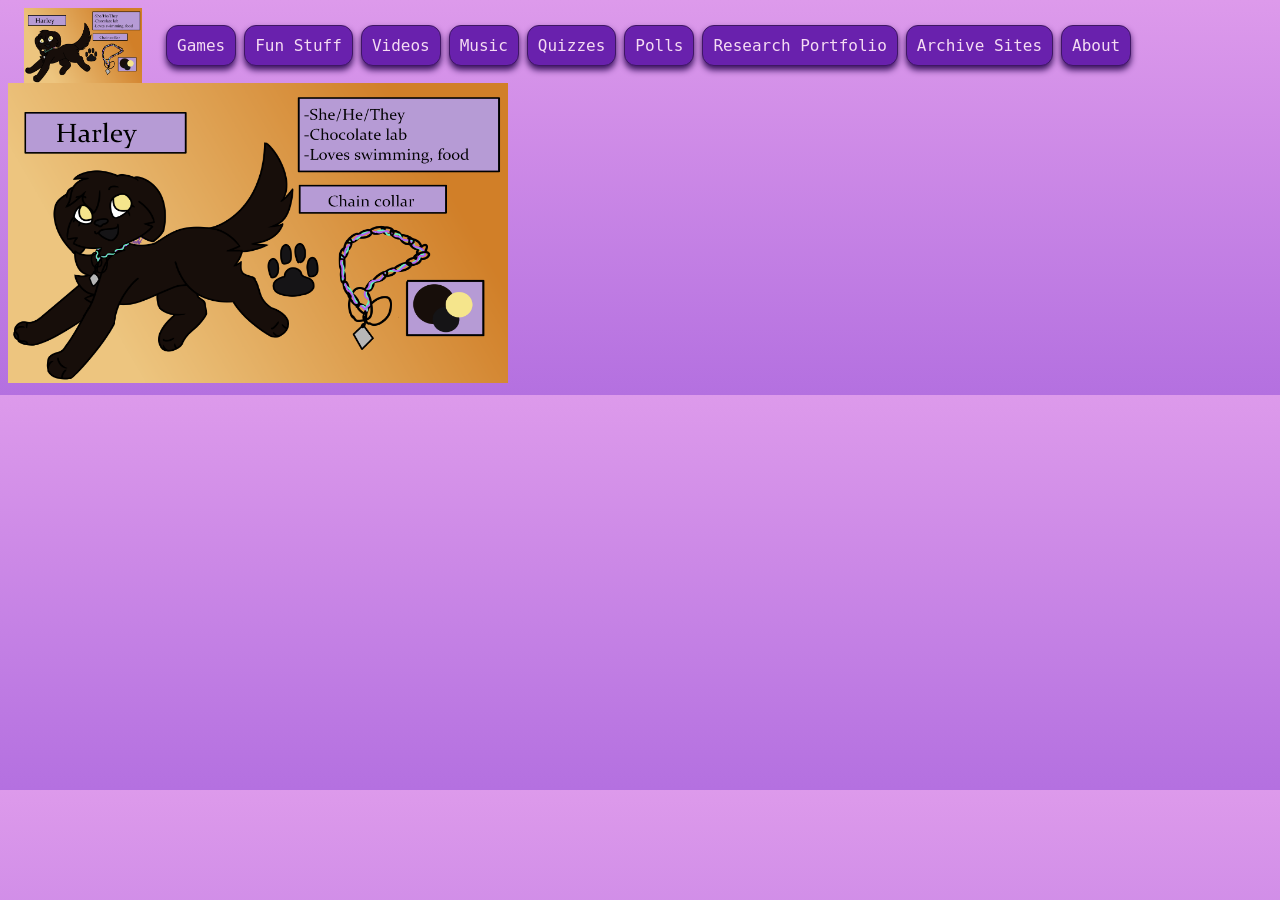
==== home/index.html @ cfca6e5f "fix mobile view" ====
<!DOCTYPE html>
<html lang="en">
<head>
    <meta charset="UTF-8">
    <meta name="viewport" content="width=device-width, initial-scale=1.0">

    <title>Home</title>

    <link rel="stylesheet" href="style.css">
</head>

<body>

    <header>
        <div class="header-container">
        <nav>
            <a href="index.html" class="image-button">
                <img src="har.png" width="150px" height="75px" alt="Home">
            </a>
            <a href="../games/games.html" class="text-button">Games</a>
            <a href="fun.html" class="text-button">Fun Stuff</a>
            <a href="videos.html" class="text-button">Videos</a>
            <a href="music.html" class="text-button">Music</a>
            <a href="quizzes/index.html" class="text-button">Quizzes</a>
            <a href="polls/index.html" class="text-button">Polls</a>
            <a href="research/index.html" class="text-button">Research Portfolio</a>
            <a href="archive.html" class="text-button">Archive Sites</a>
            <a href="about.html" class="text-button">About</a>
        </nav>
        </div>
    </header>

    <main>
        <section id="homepage-animation">
            <!-- Your animated scene will go here -->
             <img src="har.png" width="500" height="300">
        </section>

        
    </main>

   

</body>
</html>
---- home/style.css ----
body {
  background-image: linear-gradient(to bottom, rgb(221, 154, 235), rgb(180, 112, 224));
}


p {
  color: rgb(0, 0, 0);
  margin-left: 20px;
}

.header-container {
  width: 100%;
  overflow-x: auto;
  overflow-y: hidden;
}

.header-container nav {
  display: flex;
  flex-direction: row;
  flex-wrap: nowrap;
  align-items: center;
  gap: 8px;
  width: max-content;
  min-width: 100%;
}

a.text-button {
  flex-shrink: 0;
  display: inline-block;
  border: 1px solid;
  border-radius: 12px;
  border-color: #3f1764;
  background-color: #6921ad;
  padding: 10px;
  text-decoration: none;
  font-size: 16px;
  font-family: "Sans serif", "Tahoma", monospace;
  color: rgb(245, 219, 243);
  box-shadow: 0 4px 6px 0 rgb(57, 17, 95);
}

a.text-button:hover {
  background-color: #5d2591;
  color: rgb(255, 255, 255);
}

a.image-button {
  display: block;
  flex-shrink: 0;
  padding: 0;
  border: none;
  background: none;
  line-height: 0;
}

a.image-button img {
  display: block;
  width: 150px;
  height: 75px;
  object-fit: contain;
}
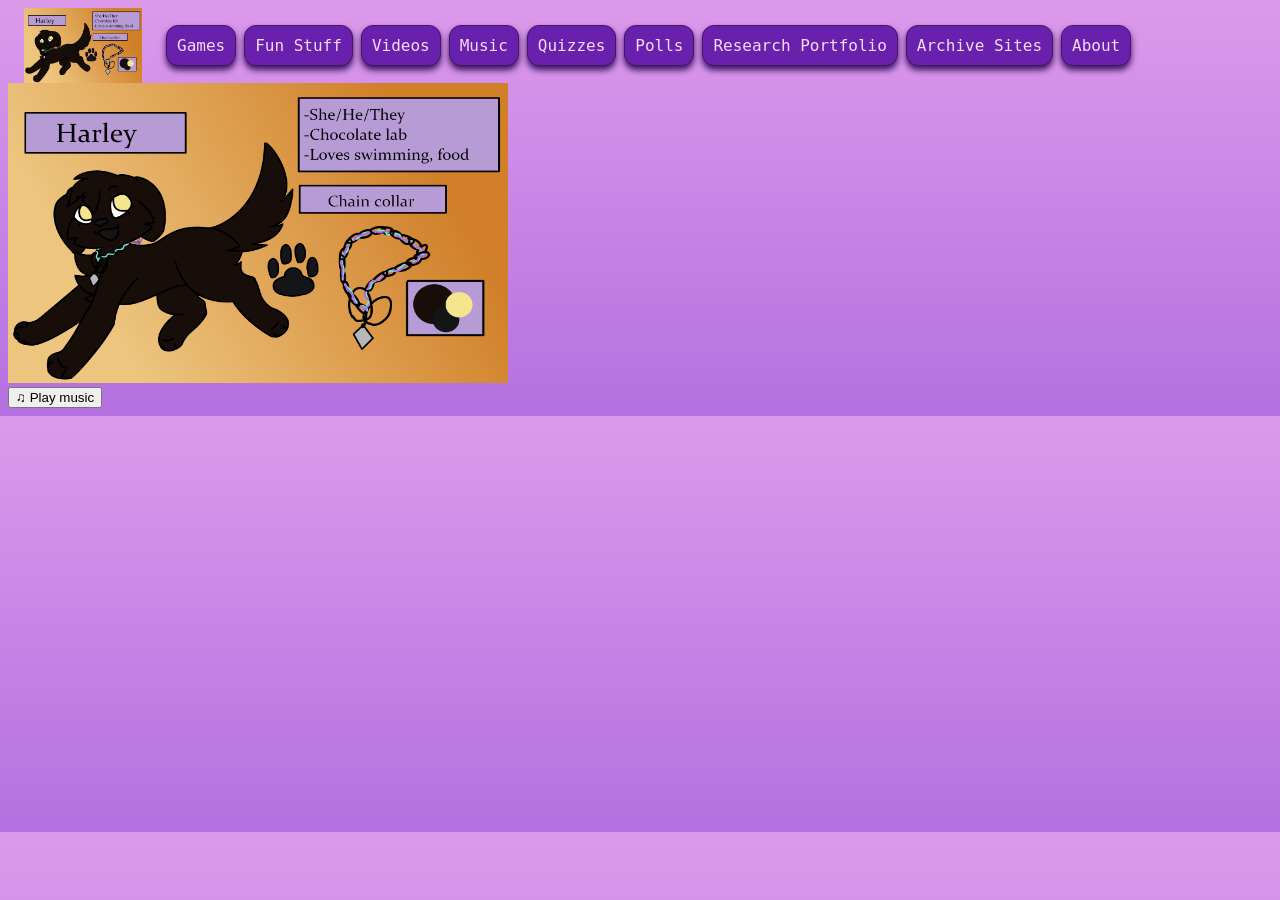
==== commit 4bf439f1: "add audio" ====
--- a/home/index.html
+++ b/home/index.html
@@ -18,28 +18,32 @@
                 <img src="har.png" width="150px" height="75px" alt="Home">
             </a>
             <a href="../games/games.html" class="text-button">Games</a>
-            <a href="fun.html" class="text-button">Fun Stuff</a>
-            <a href="videos.html" class="text-button">Videos</a>
+            <a href="../fun stuff/fun.html" class="text-button">Fun Stuff</a>
+            <a href="../videos/videos.html" class="text-button">Videos</a>
             <a href="music.html" class="text-button">Music</a>
             <a href="quizzes/index.html" class="text-button">Quizzes</a>
             <a href="polls/index.html" class="text-button">Polls</a>
             <a href="research/index.html" class="text-button">Research Portfolio</a>
             <a href="archive.html" class="text-button">Archive Sites</a>
-            <a href="about.html" class="text-button">About</a>
+            <a href="../about/about.html" class="text-button">About</a>
         </nav>
         </div>
     </header>
 
     <main>
         <section id="homepage-animation">
-            <!-- Your animated scene will go here -->
+            
              <img src="har.png" width="500" height="300">
         </section>
 
         
     </main>
+<script src="audiobank.js"></script>
+<audio id="background-music" loop>
+    <source src="lotus.mp3" type="audio/mpeg">
+</audio>
 
-   
+<button id="music-toggle" type="button">♫ Play music</button>
 
 </body>
 </html>
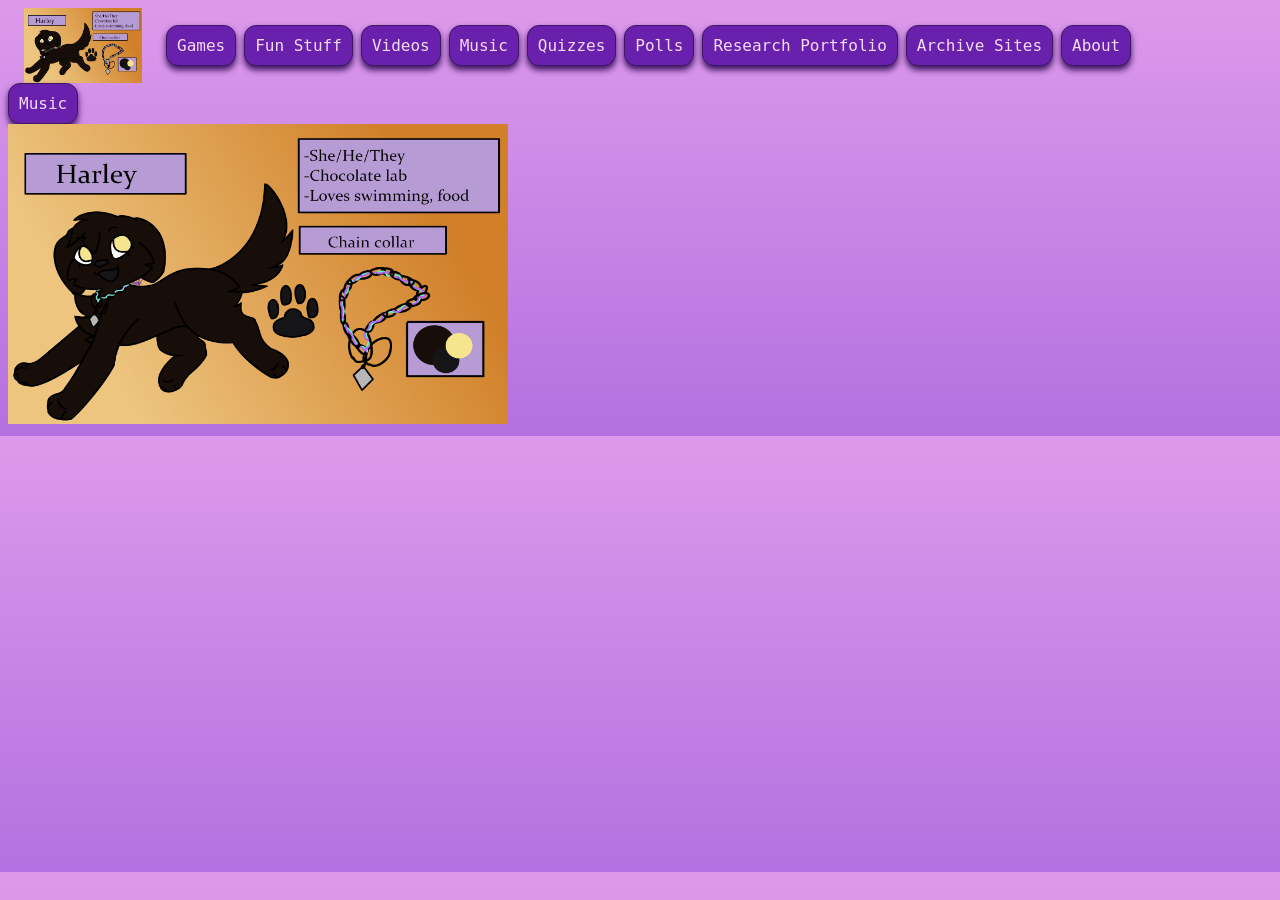
==== commit 68032564: "spread audio" ====
--- a/home/index.html
+++ b/home/index.html
@@ -29,7 +29,8 @@
         </nav>
         </div>
     </header>
-
+    <audio id="background-music" loop><source src="lotus.mp3" type="audio/mpeg"></audio>
+    <button id="music-toggle" type="button">Music</button>
     <main>
         <section id="homepage-animation">
             
@@ -38,12 +39,11 @@
 
         
     </main>
-<script src="audiobank.js"></script>
-<audio id="background-music" loop>
-    <source src="lotus.mp3" type="audio/mpeg">
-</audio>
+        
+    
 
-<button id="music-toggle" type="button">♫ Play music</button>
+<script src="music.js"></script>
+<script src="click.js"></script>
 
 </body>
 </html>
--- a/home/style.css
+++ b/home/style.css
@@ -58,4 +58,23 @@
   width: 150px;
   height: 75px;
   object-fit: contain;
+}
+
+button {
+  font-family: "Sans serif", "Tahoma", monospace;
+  border: 1px solid;
+  border-radius: 12px;
+  border-color: #3f1764;
+  background-color: #6921ad;
+  padding: 10px;
+  text-decoration: none;
+  font-size: 16px;
+  color: rgb(245, 219, 243);
+  box-shadow: 0 4px 6px 0 rgb(57, 17, 95);
+  align-self: center;
+}
+
+button:hover {
+  background-color: #5d2591;
+  color: rgb(255, 255, 255);
 }
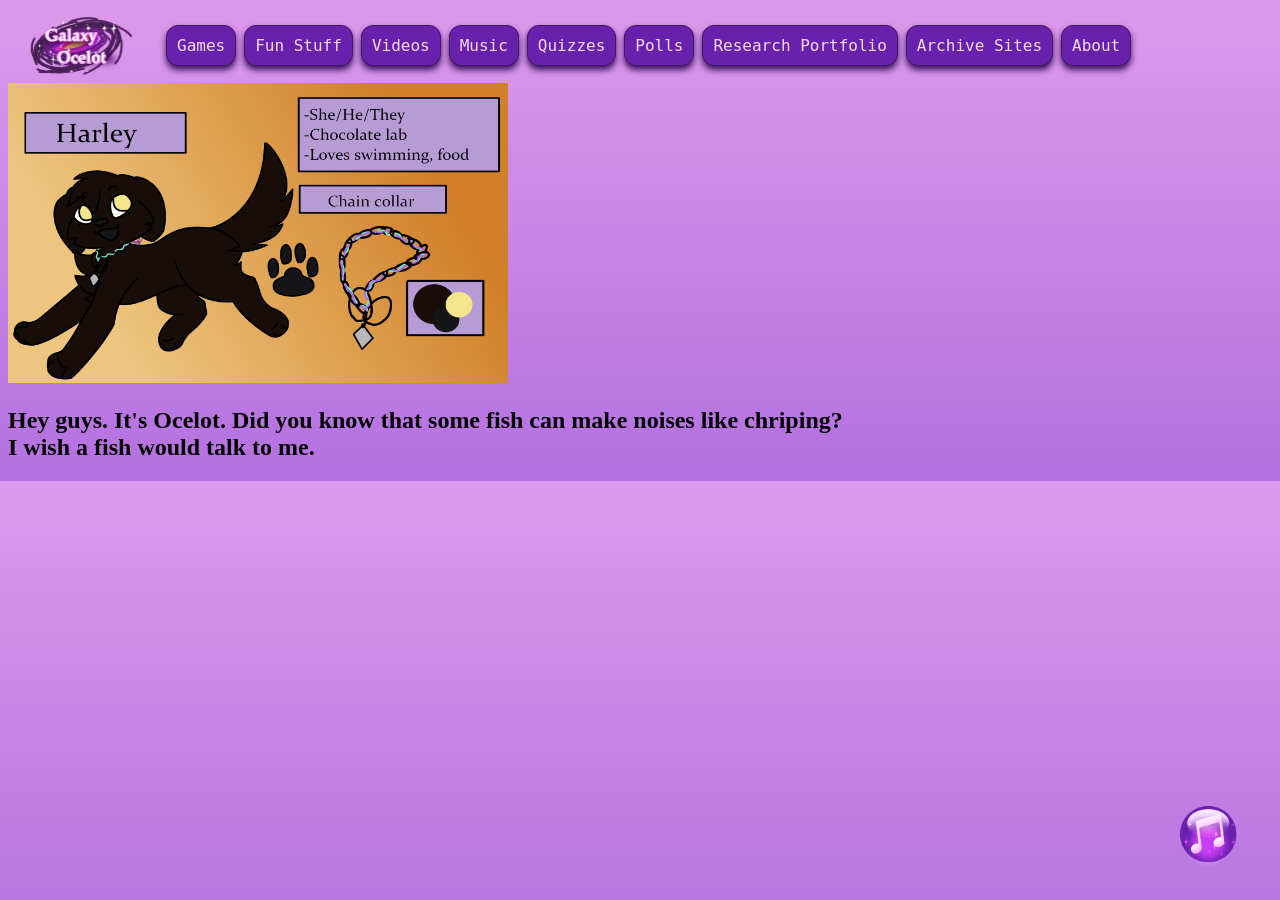
==== commit 75393b41: "Big update 2!" ====
--- a/home/index.html
+++ b/home/index.html
@@ -15,29 +15,32 @@
         <div class="header-container">
         <nav>
             <a href="index.html" class="image-button">
-                <img src="har.png" width="150px" height="75px" alt="Home">
+                <img src="homeicon.png" width="150px" height="75px" alt="Home">
             </a>
             <a href="../games/games.html" class="text-button">Games</a>
             <a href="../fun stuff/fun.html" class="text-button">Fun Stuff</a>
             <a href="../videos/videos.html" class="text-button">Videos</a>
             <a href="music.html" class="text-button">Music</a>
             <a href="quizzes/index.html" class="text-button">Quizzes</a>
-            <a href="polls/index.html" class="text-button">Polls</a>
-            <a href="research/index.html" class="text-button">Research Portfolio</a>
+            <a href="../Polls/index.html" class="text-button">Polls</a>
+            <a href="../Research portfolio/index.html" class="text-button">Research Portfolio</a>
             <a href="archive.html" class="text-button">Archive Sites</a>
             <a href="../about/about.html" class="text-button">About</a>
         </nav>
         </div>
     </header>
     <audio id="background-music" loop><source src="lotus.mp3" type="audio/mpeg"></audio>
-    <button id="music-toggle" type="button">Music</button>
+    <button id="music-toggle" type="button"> <img id="music-icon" src=musicon.png> </button>
     <main>
-        <section id="homepage-animation">
+        <section id="homepage-animation"> 
             
              <img src="har.png" width="500" height="300">
+             <h2>Hey guys. It's Ocelot. Did you know that some fish can make noises like chriping?
+                <br> I wish a fish would talk to me. 
+             </h2>
         </section>
 
-        
+         
     </main>
         
     
--- a/home/style.css
+++ b/home/style.css
@@ -2,7 +2,7 @@
   background-image: linear-gradient(to bottom, rgb(221, 154, 235), rgb(180, 112, 224));
 }
 
-
+ 
 p {
   color: rgb(0, 0, 0);
   margin-left: 20px;
@@ -71,10 +71,35 @@
   font-size: 16px;
   color: rgb(245, 219, 243);
   box-shadow: 0 4px 6px 0 rgb(57, 17, 95);
-  align-self: center;
+  align-items: right;
 }
 
 button:hover {
   background-color: #5d2591;
   color: rgb(255, 255, 255);
-}+} 
+
+#music-toggle {
+    border: none;
+    background: transparent;
+    padding: 0;
+    cursor: pointer;
+    box-shadow: none;
+    position: fixed;
+    bottom: 15px;
+    right: 25px;
+    z-index: 1000;
+}
+
+#music-toggle img {
+    width: 90px;
+    height: 90px;
+    background: transparent;
+    box-shadow: none;
+}
+
+#music-toggle:hover img {
+    filter: brightness(0.9);
+}
+
+
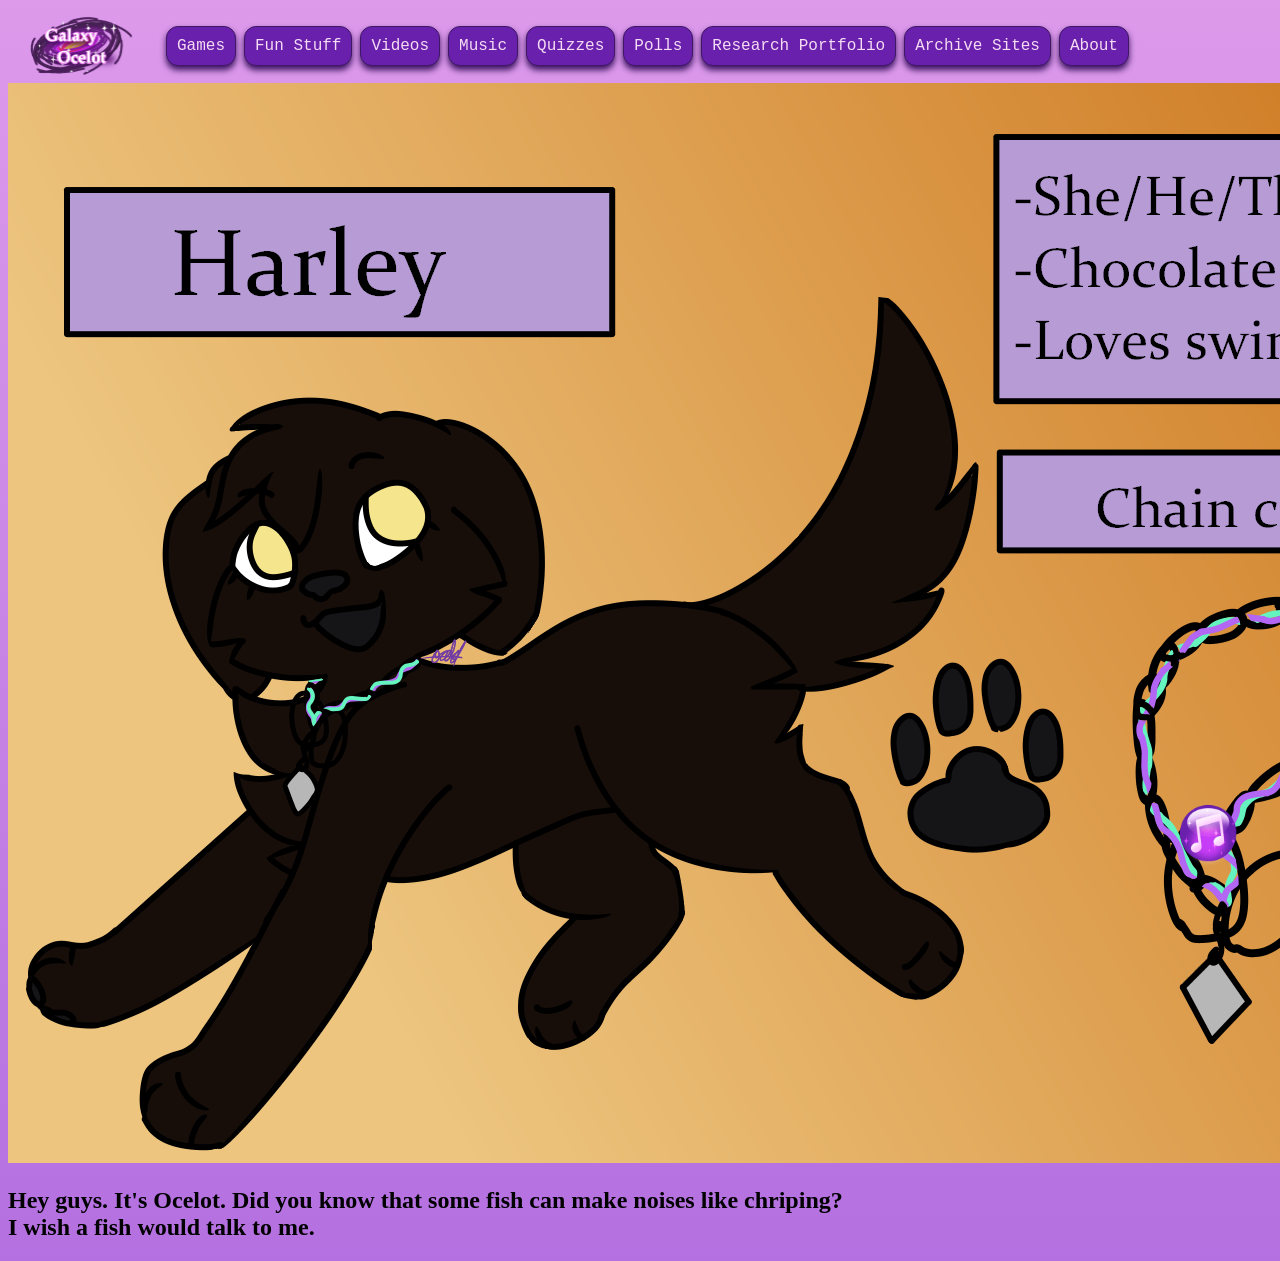
==== commit 9cb7ce97: "Mobile Fixes" ====
--- a/home/index.html
+++ b/home/index.html
@@ -34,7 +34,7 @@
     <main>
         <section id="homepage-animation"> 
             
-             <img src="har.png" width="500" height="300">
+             <img src="har.png">
              <h2>Hey guys. It's Ocelot. Did you know that some fish can make noises like chriping?
                 <br> I wish a fish would talk to me. 
              </h2>
--- a/home/style.css
+++ b/home/style.css
@@ -102,4 +102,10 @@
     filter: brightness(0.9);
 }
 
+@media (max-width: 600px) {
+  .homepage-animation{
+    width:200px;
+    height:auto;
+  }
+}
 
